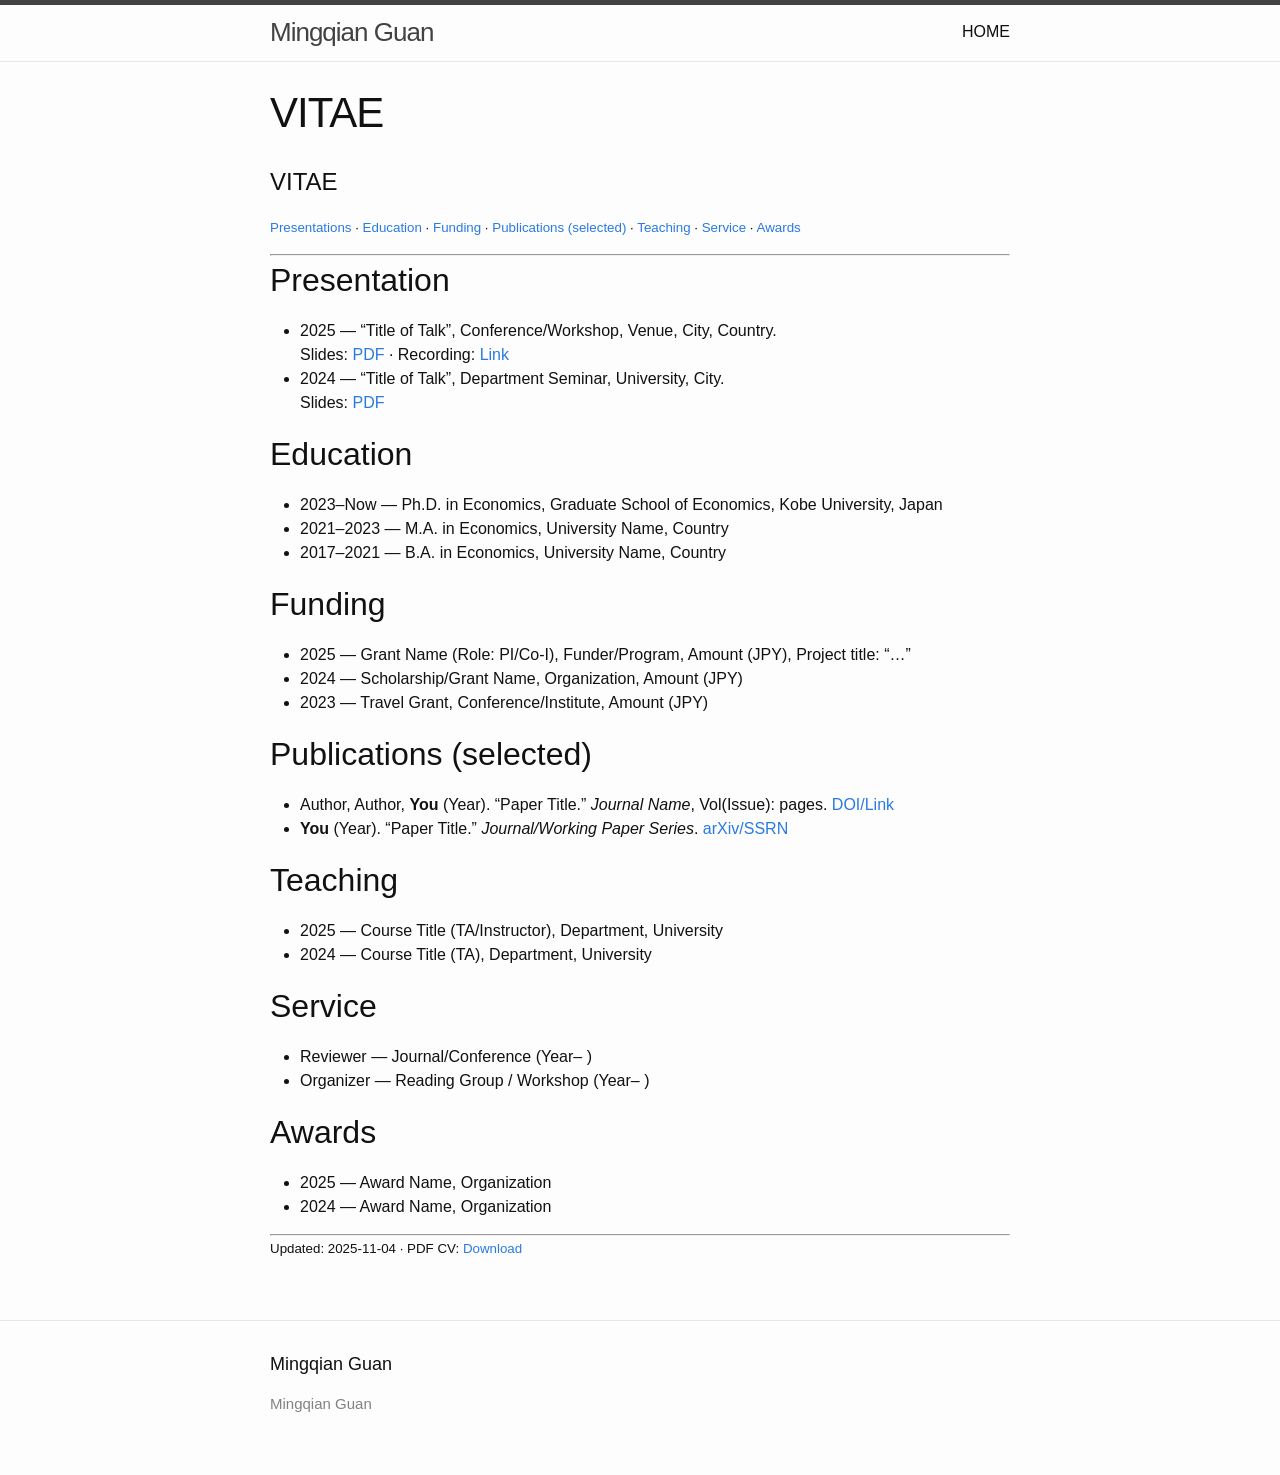
==== vitae.html @ 2df5dcd9 "deploy: mingqianguan/mingqianguansource.github.io@81c88b7e99551cbe2937fad9d5d5668e975c9422" ====
<!DOCTYPE html>
<html lang="en"><head>
  <meta charset="utf-8">
  <meta http-equiv="X-UA-Compatible" content="IE=edge">
  <meta name="viewport" content="width=device-width, initial-scale=1"><!-- Begin Jekyll SEO tag v2.8.0 -->
<title>VITAE | Mingqian Guan</title>
<meta name="generator" content="Jekyll v3.10.0" />
<meta property="og:title" content="VITAE" />
<meta property="og:locale" content="en_US" />
<meta property="og:site_name" content="Mingqian Guan" />
<meta property="og:type" content="website" />
<meta name="twitter:card" content="summary" />
<meta property="twitter:title" content="VITAE" />
<script type="application/ld+json">
{"@context":"https://schema.org","@type":"WebPage","headline":"VITAE","url":"/vitae.html"}</script>
<!-- End Jekyll SEO tag -->
<link rel="stylesheet" href="/assets/main.css"><link type="application/atom+xml" rel="alternate" href="/feed.xml" title="Mingqian Guan" /></head>
<body><header class="site-header" role="banner">

  <div class="wrapper"><a class="site-title" rel="author" href="/">Mingqian Guan</a><nav class="site-nav">
        <input type="checkbox" id="nav-trigger" class="nav-trigger" />
        <label for="nav-trigger">
          <span class="menu-icon">
            <svg viewBox="0 0 18 15" width="18px" height="15px">
              <path d="M18,1.484c0,0.82-0.665,1.484-1.484,1.484H1.484C0.665,2.969,0,2.304,0,1.484l0,0C0,0.665,0.665,0,1.484,0 h15.032C17.335,0,18,0.665,18,1.484L18,1.484z M18,7.516C18,8.335,17.335,9,16.516,9H1.484C0.665,9,0,8.335,0,7.516l0,0 c0-0.82,0.665-1.484,1.484-1.484h15.032C17.335,6.031,18,6.696,18,7.516L18,7.516z M18,13.516C18,14.335,17.335,15,16.516,15H1.484 C0.665,15,0,14.335,0,13.516l0,0c0-0.82,0.665-1.483,1.484-1.483h15.032C17.335,12.031,18,12.695,18,13.516L18,13.516z"/>
            </svg>
          </span>
        </label>

        <div class="trigger"><a class="page-link" href="/">HOME</a></div>
      </nav></div>
</header>
<main class="page-content" aria-label="Content">
      <div class="wrapper">
        <article class="post">

  <header class="post-header">
    <h1 class="post-title">VITAE</h1>
  </header>

  <div class="post-content">
    <h1 id="vitae">VITAE</h1>

<!-- 顶部内链目录（可选） -->
<p><small>
<a href="#presentation">Presentations</a> ·
<a href="#education">Education</a> ·
<a href="#funding">Funding</a> ·
<a href="#publications-selected">Publications (selected)</a> ·
<a href="#teaching">Teaching</a> ·
<a href="#service">Service</a> ·
<a href="#awards">Awards</a>
</small></p>

<hr />

<h2 id="presentation">Presentation</h2>

<ul>
  <li>2025 — “Title of Talk”, Conference/Workshop, Venue, City, Country.<br />
Slides: <a href="#">PDF</a> · Recording: <a href="#">Link</a></li>
  <li>2024 — “Title of Talk”, Department Seminar, University, City.<br />
Slides: <a href="#">PDF</a></li>
</ul>

<!-- 如需要，也可以分 Invited / Contributed 两段，但保持极简为宜 -->

<h2 id="education">Education</h2>

<ul>
  <li>2023–Now — Ph.D. in Economics, Graduate School of Economics, Kobe University, Japan</li>
  <li>2021–2023 — M.A. in Economics, University Name, Country</li>
  <li>2017–2021 — B.A. in Economics, University Name, Country</li>
</ul>

<h2 id="funding">Funding</h2>

<ul>
  <li>2025 — Grant Name (Role: PI/Co-I), Funder/Program, Amount (JPY), Project title: “…”</li>
  <li>2024 — Scholarship/Grant Name, Organization, Amount (JPY)</li>
  <li>2023 — Travel Grant, Conference/Institute, Amount (JPY)</li>
</ul>

<h2 id="publications-selected">Publications (selected)</h2>

<ul>
  <li>Author, Author, <strong>You</strong> (Year). “Paper Title.” <em>Journal Name</em>, Vol(Issue): pages. <a href="#">DOI/Link</a></li>
  <li><strong>You</strong> (Year). “Paper Title.” <em>Journal/Working Paper Series</em>. <a href="#">arXiv/SSRN</a></li>
</ul>

<h2 id="teaching">Teaching</h2>

<ul>
  <li>2025 — Course Title (TA/Instructor), Department, University</li>
  <li>2024 — Course Title (TA), Department, University</li>
</ul>

<h2 id="service">Service</h2>

<ul>
  <li>Reviewer — Journal/Conference (Year– )</li>
  <li>Organizer — Reading Group / Workshop (Year– )</li>
</ul>

<h2 id="awards">Awards</h2>

<ul>
  <li>2025 — Award Name, Organization</li>
  <li>2024 — Award Name, Organization</li>
</ul>

<hr />

<p><small>
Updated: 2025-11-04 · PDF CV: <a href="/cv.pdf">Download</a>
</small></p>

  </div>

</article>

      </div>
    </main><footer class="site-footer h-card">
  <data class="u-url" href="/"></data>

  <div class="wrapper">

    <h2 class="footer-heading">Mingqian Guan</h2>

    <div class="footer-col-wrapper">
      <div class="footer-col footer-col-1">
        <ul class="contact-list">
          <li class="p-name">Mingqian Guan</li></ul>
      </div>

      <div class="footer-col footer-col-2"><ul class="social-media-list"></ul>
</div>

      <div class="footer-col footer-col-3">
        <p></p>
      </div>
    </div>

  </div>

</footer>
</body>

</html>
---- assets/main.css ----
/** Reset some basic elements */
body, h1, h2, h3, h4, h5, h6, p, blockquote, pre, hr, dl, dd, ol, ul, figure { margin: 0; padding: 0; }

/** Basic styling */
body { font: 400 16px/1.5 -apple-system, BlinkMacSystemFont, "Segoe UI", Roboto, Helvetica, Arial, sans-serif, "Apple Color Emoji", "Segoe UI Emoji", "Segoe UI Symbol"; color: #111; background-color: #fdfdfd; -webkit-text-size-adjust: 100%; -webkit-font-feature-settings: "kern" 1; -moz-font-feature-settings: "kern" 1; -o-font-feature-settings: "kern" 1; font-feature-settings: "kern" 1; font-kerning: normal; display: flex; min-height: 100vh; flex-direction: column; }

/** Set `margin-bottom` to maintain vertical rhythm */
h1, h2, h3, h4, h5, h6, p, blockquote, pre, ul, ol, dl, figure, .highlight { margin-bottom: 15px; }

/** `main` element */
main { display: block; /* Default value of `display` of `main` element is 'inline' in IE 11. */ }

/** Images */
img { max-width: 100%; vertical-align: middle; }

/** Figures */
figure > img { display: block; }

figcaption { font-size: 14px; }

/** Lists */
ul, ol { margin-left: 30px; }

li > ul, li > ol { margin-bottom: 0; }

/** Headings */
h1, h2, h3, h4, h5, h6 { font-weight: 400; }

/** Links */
a { color: #2a7ae2; text-decoration: none; }
a:visited { color: #1756a9; }
a:hover { color: #111; text-decoration: underline; }
.social-media-list a:hover { text-decoration: none; }
.social-media-list a:hover .username { text-decoration: underline; }

/** Blockquotes */
blockquote { color: #828282; border-left: 4px solid #e8e8e8; padding-left: 15px; font-size: 18px; letter-spacing: -1px; font-style: italic; }
blockquote > :last-child { margin-bottom: 0; }

/** Code formatting */
pre, code { font-size: 15px; border: 1px solid #e8e8e8; border-radius: 3px; background-color: #eef; }

code { padding: 1px 5px; }

pre { padding: 8px 12px; overflow-x: auto; }
pre > code { border: 0; padding-right: 0; padding-left: 0; }

/** Wrapper */
.wrapper { max-width: -webkit-calc(800px - (30px * 2)); max-width: calc(800px - (30px * 2)); margin-right: auto; margin-left: auto; padding-right: 30px; padding-left: 30px; }
@media screen and (max-width: 800px) { .wrapper { max-width: -webkit-calc(800px - (30px)); max-width: calc(800px - (30px)); padding-right: 15px; padding-left: 15px; } }

/** Clearfix */
.wrapper:after, .footer-col-wrapper:after { content: ""; display: table; clear: both; }

/** Icons */
.svg-icon { width: 16px; height: 16px; display: inline-block; fill: #828282; padding-right: 5px; vertical-align: text-top; }

.social-media-list li + li { padding-top: 5px; }

/** Tables */
table { margin-bottom: 30px; width: 100%; text-align: left; color: #3f3f3f; border-collapse: collapse; border: 1px solid #e8e8e8; }
table tr:nth-child(even) { background-color: #f7f7f7; }
table th, table td { padding: 10px 15px; }
table th { background-color: #f0f0f0; border: 1px solid #dedede; border-bottom-color: #c9c9c9; }
table td { border: 1px solid #e8e8e8; }

/** Site header */
.site-header { border-top: 5px solid #424242; border-bottom: 1px solid #e8e8e8; min-height: 55.95px; position: relative; }

.site-title { font-size: 26px; font-weight: 300; line-height: 54px; letter-spacing: -1px; margin-bottom: 0; float: left; }
.site-title, .site-title:visited { color: #424242; }

.site-nav { float: right; line-height: 54px; }
.site-nav .nav-trigger { display: none; }
.site-nav .menu-icon { display: none; }
.site-nav .page-link { color: #111; line-height: 1.5; }
.site-nav .page-link:not(:last-child) { margin-right: 20px; }
@media screen and (max-width: 600px) { .site-nav { position: absolute; top: 9px; right: 15px; background-color: #fdfdfd; border: 1px solid #e8e8e8; border-radius: 5px; text-align: right; }
  .site-nav label[for="nav-trigger"] { display: block; float: right; width: 36px; height: 36px; z-index: 2; cursor: pointer; }
  .site-nav .menu-icon { display: block; float: right; width: 36px; height: 26px; line-height: 0; padding-top: 10px; text-align: center; }
  .site-nav .menu-icon > svg { fill: #424242; }
  .site-nav input ~ .trigger { clear: both; display: none; }
  .site-nav input:checked ~ .trigger { display: block; padding-bottom: 5px; }
  .site-nav .page-link { display: block; padding: 5px 10px; margin-left: 20px; }
  .site-nav .page-link:not(:last-child) { margin-right: 0; } }

/** Site footer */
.site-footer { border-top: 1px solid #e8e8e8; padding: 30px 0; }

.footer-heading { font-size: 18px; margin-bottom: 15px; }

.contact-list, .social-media-list { list-style: none; margin-left: 0; }

.footer-col-wrapper { font-size: 15px; color: #828282; margin-left: -15px; }

.footer-col { float: left; margin-bottom: 15px; padding-left: 15px; }

.footer-col-1 { width: -webkit-calc(35% - (30px / 2)); width: calc(35% - (30px / 2)); }

.footer-col-2 { width: -webkit-calc(20% - (30px / 2)); width: calc(20% - (30px / 2)); }

.footer-col-3 { width: -webkit-calc(45% - (30px / 2)); width: calc(45% - (30px / 2)); }

@media screen and (max-width: 800px) { .footer-col-1, .footer-col-2 { width: -webkit-calc(50% - (30px / 2)); width: calc(50% - (30px / 2)); }
  .footer-col-3 { width: -webkit-calc(100% - (30px / 2)); width: calc(100% - (30px / 2)); } }
@media screen and (max-width: 600px) { .footer-col { float: none; width: -webkit-calc(100% - (30px / 2)); width: calc(100% - (30px / 2)); } }
/** Page content */
.page-content { padding: 30px 0; flex: 1; }

.page-heading { font-size: 32px; }

.post-list-heading { font-size: 28px; }

.post-list { margin-left: 0; list-style: none; }
.post-list > li { margin-bottom: 30px; }

.post-meta { font-size: 14px; color: #828282; }

.post-link { display: block; font-size: 24px; }

/** Posts */
.post-header { margin-bottom: 30px; }

.post-title { font-size: 42px; letter-spacing: -1px; line-height: 1; }
@media screen and (max-width: 800px) { .post-title { font-size: 36px; } }

.post-content { margin-bottom: 30px; }
.post-content h2 { font-size: 32px; }
@media screen and (max-width: 800px) { .post-content h2 { font-size: 28px; } }
.post-content h3 { font-size: 26px; }
@media screen and (max-width: 800px) { .post-content h3 { font-size: 22px; } }
.post-content h4 { font-size: 20px; }
@media screen and (max-width: 800px) { .post-content h4 { font-size: 18px; } }

/** Syntax highlighting styles */
.highlight { background: #fff; }
.highlighter-rouge .highlight { background: #eef; }
.highlight .c { color: #998; font-style: italic; }
.highlight .err { color: #a61717; background-color: #e3d2d2; }
.highlight .k { font-weight: bold; }
.highlight .o { font-weight: bold; }
.highlight .cm { color: #998; font-style: italic; }
.highlight .cp { color: #999; font-weight: bold; }
.highlight .c1 { color: #998; font-style: italic; }
.highlight .cs { color: #999; font-weight: bold; font-style: italic; }
.highlight .gd { color: #000; background-color: #fdd; }
.highlight .gd .x { color: #000; background-color: #faa; }
.highlight .ge { font-style: italic; }
.highlight .gr { color: #a00; }
.highlight .gh { color: #999; }
.highlight .gi { color: #000; background-color: #dfd; }
.highlight .gi .x { color: #000; background-color: #afa; }
.highlight .go { color: #888; }
.highlight .gp { color: #555; }
.highlight .gs { font-weight: bold; }
.highlight .gu { color: #aaa; }
.highlight .gt { color: #a00; }
.highlight .kc { font-weight: bold; }
.highlight .kd { font-weight: bold; }
.highlight .kp { font-weight: bold; }
.highlight .kr { font-weight: bold; }
.highlight .kt { color: #458; font-weight: bold; }
.highlight .m { color: #099; }
.highlight .s { color: #d14; }
.highlight .na { color: #008080; }
.highlight .nb { color: #0086B3; }
.highlight .nc { color: #458; font-weight: bold; }
.highlight .no { color: #008080; }
.highlight .ni { color: #800080; }
.highlight .ne { color: #900; font-weight: bold; }
.highlight .nf { color: #900; font-weight: bold; }
.highlight .nn { color: #555; }
.highlight .nt { color: #000080; }
.highlight .nv { color: #008080; }
.highlight .ow { font-weight: bold; }
.highlight .w { color: #bbb; }
.highlight .mf { color: #099; }
.highlight .mh { color: #099; }
.highlight .mi { color: #099; }
.highlight .mo { color: #099; }
.highlight .sb { color: #d14; }
.highlight .sc { color: #d14; }
.highlight .sd { color: #d14; }
.highlight .s2 { color: #d14; }
.highlight .se { color: #d14; }
.highlight .sh { color: #d14; }
.highlight .si { color: #d14; }
.highlight .sx { color: #d14; }
.highlight .sr { color: #009926; }
.highlight .s1 { color: #d14; }
.highlight .ss { color: #990073; }
.highlight .bp { color: #999; }
.highlight .vc { color: #008080; }
.highlight .vg { color: #008080; }
.highlight .vi { color: #008080; }
.highlight .il { color: #099; }
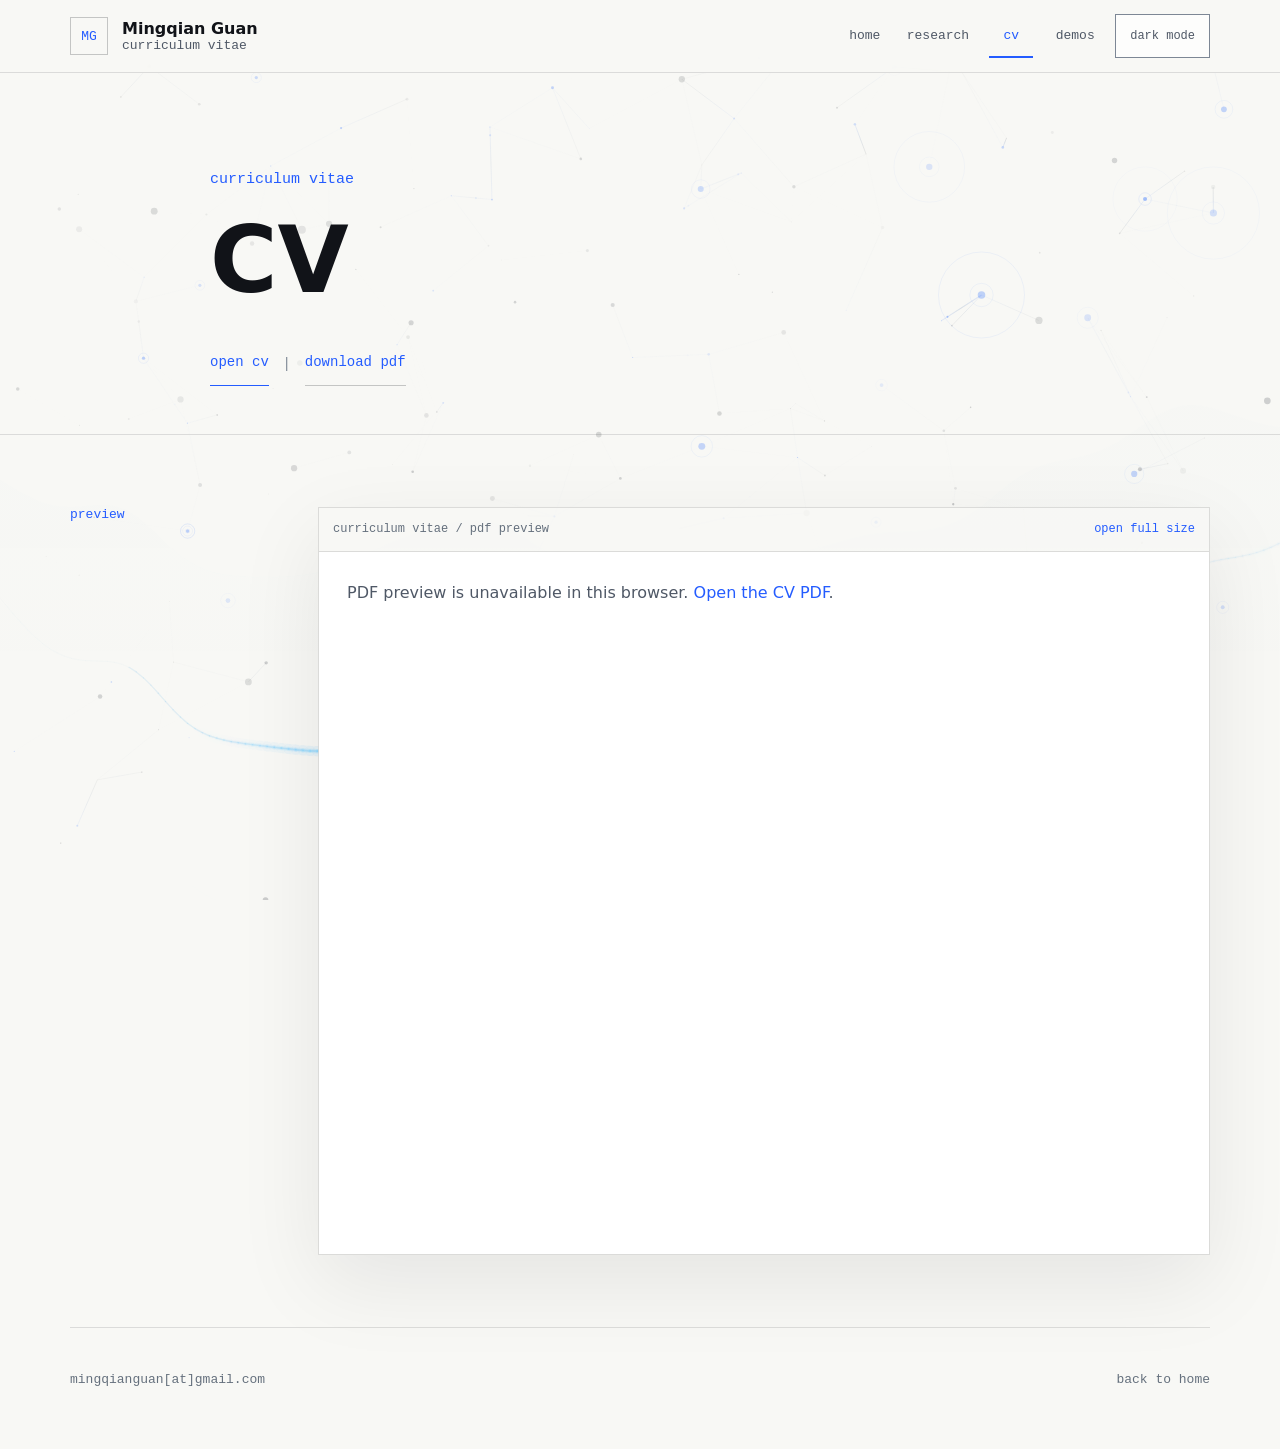
==== commit 100ed0a7: "deploy: website" ====
--- a/vitae.html
+++ b/vitae.html
@@ -1,149 +1 @@
-<!DOCTYPE html>
-<html lang="en"><head>
-  <meta charset="utf-8">
-  <meta http-equiv="X-UA-Compatible" content="IE=edge">
-  <meta name="viewport" content="width=device-width, initial-scale=1"><!-- Begin Jekyll SEO tag v2.8.0 -->
-<title>VITAE | Mingqian Guan</title>
-<meta name="generator" content="Jekyll v3.10.0" />
-<meta property="og:title" content="VITAE" />
-<meta property="og:locale" content="en_US" />
-<meta property="og:site_name" content="Mingqian Guan" />
-<meta property="og:type" content="website" />
-<meta name="twitter:card" content="summary" />
-<meta property="twitter:title" content="VITAE" />
-<script type="application/ld+json">
-{"@context":"https://schema.org","@type":"WebPage","headline":"VITAE","url":"/vitae.html"}</script>
-<!-- End Jekyll SEO tag -->
-<link rel="stylesheet" href="/assets/main.css"><link type="application/atom+xml" rel="alternate" href="/feed.xml" title="Mingqian Guan" /></head>
-<body><header class="site-header" role="banner">
-
-  <div class="wrapper"><a class="site-title" rel="author" href="/">Mingqian Guan</a><nav class="site-nav">
-        <input type="checkbox" id="nav-trigger" class="nav-trigger" />
-        <label for="nav-trigger">
-          <span class="menu-icon">
-            <svg viewBox="0 0 18 15" width="18px" height="15px">
-              <path d="M18,1.484c0,0.82-0.665,1.484-1.484,1.484H1.484C0.665,2.969,0,2.304,0,1.484l0,0C0,0.665,0.665,0,1.484,0 h15.032C17.335,0,18,0.665,18,1.484L18,1.484z M18,7.516C18,8.335,17.335,9,16.516,9H1.484C0.665,9,0,8.335,0,7.516l0,0 c0-0.82,0.665-1.484,1.484-1.484h15.032C17.335,6.031,18,6.696,18,7.516L18,7.516z M18,13.516C18,14.335,17.335,15,16.516,15H1.484 C0.665,15,0,14.335,0,13.516l0,0c0-0.82,0.665-1.483,1.484-1.483h15.032C17.335,12.031,18,12.695,18,13.516L18,13.516z"/>
-            </svg>
-          </span>
-        </label>
-
-        <div class="trigger"><a class="page-link" href="/">HOME</a></div>
-      </nav></div>
-</header>
-<main class="page-content" aria-label="Content">
-      <div class="wrapper">
-        <article class="post">
-
-  <header class="post-header">
-    <h1 class="post-title">VITAE</h1>
-  </header>
-
-  <div class="post-content">
-    <h1 id="vitae">VITAE</h1>
-
-<!-- 顶部内链目录（可选） -->
-<p><small>
-<a href="#presentation">Presentations</a> ·
-<a href="#education">Education</a> ·
-<a href="#funding">Funding</a> ·
-<a href="#publications-selected">Publications (selected)</a> ·
-<a href="#teaching">Teaching</a> ·
-<a href="#service">Service</a> ·
-<a href="#awards">Awards</a>
-</small></p>
-
-<hr />
-
-<h2 id="presentation">Presentation</h2>
-
-<ul>
-  <li>2025 — “Title of Talk”, Conference/Workshop, Venue, City, Country.<br />
-Slides: <a href="#">PDF</a> · Recording: <a href="#">Link</a></li>
-  <li>2024 — “Title of Talk”, Department Seminar, University, City.<br />
-Slides: <a href="#">PDF</a></li>
-</ul>
-
-<!-- 如需要，也可以分 Invited / Contributed 两段，但保持极简为宜 -->
-
-<h2 id="education">Education</h2>
-
-<ul>
-  <li>2023–Now — Ph.D. in Economics, Graduate School of Economics, Kobe University, Japan</li>
-  <li>2021–2023 — M.A. in Economics, University Name, Country</li>
-  <li>2017–2021 — B.A. in Economics, University Name, Country</li>
-</ul>
-
-<h2 id="funding">Funding</h2>
-
-<ul>
-  <li>2025 — Grant Name (Role: PI/Co-I), Funder/Program, Amount (JPY), Project title: “…”</li>
-  <li>2024 — Scholarship/Grant Name, Organization, Amount (JPY)</li>
-  <li>2023 — Travel Grant, Conference/Institute, Amount (JPY)</li>
-</ul>
-
-<h2 id="publications-selected">Publications (selected)</h2>
-
-<ul>
-  <li>Author, Author, <strong>You</strong> (Year). “Paper Title.” <em>Journal Name</em>, Vol(Issue): pages. <a href="#">DOI/Link</a></li>
-  <li><strong>You</strong> (Year). “Paper Title.” <em>Journal/Working Paper Series</em>. <a href="#">arXiv/SSRN</a></li>
-</ul>
-
-<h2 id="teaching">Teaching</h2>
-
-<ul>
-  <li>2025 — Course Title (TA/Instructor), Department, University</li>
-  <li>2024 — Course Title (TA), Department, University</li>
-</ul>
-
-<h2 id="service">Service</h2>
-
-<ul>
-  <li>Reviewer — Journal/Conference (Year– )</li>
-  <li>Organizer — Reading Group / Workshop (Year– )</li>
-</ul>
-
-<h2 id="awards">Awards</h2>
-
-<ul>
-  <li>2025 — Award Name, Organization</li>
-  <li>2024 — Award Name, Organization</li>
-</ul>
-
-<hr />
-
-<p><small>
-Updated: 2025-11-04 · PDF CV: <a href="/cv.pdf">Download</a>
-</small></p>
-
-  </div>
-
-</article>
-
-      </div>
-    </main><footer class="site-footer h-card">
-  <data class="u-url" href="/"></data>
-
-  <div class="wrapper">
-
-    <h2 class="footer-heading">Mingqian Guan</h2>
-
-    <div class="footer-col-wrapper">
-      <div class="footer-col footer-col-1">
-        <ul class="contact-list">
-          <li class="p-name">Mingqian Guan</li></ul>
-      </div>
-
-      <div class="footer-col footer-col-2"><ul class="social-media-list"></ul>
-</div>
-
-      <div class="footer-col footer-col-3">
-        <p></p>
-      </div>
-    </div>
-
-  </div>
-
-</footer>
-</body>
-
-</html>
+<!doctype html><html lang="en"><head><meta charset="utf-8"><meta content="width=device-width,initial-scale=1" name="viewport"><meta content="0; url=cv.html" http-equiv="refresh"><title>Redirecting to CV | Mingqian Guan</title><link href="cv.html" rel="canonical"></head><body><p>Redirecting to <a href="cv.html">CV</a>.</p></body></html>
